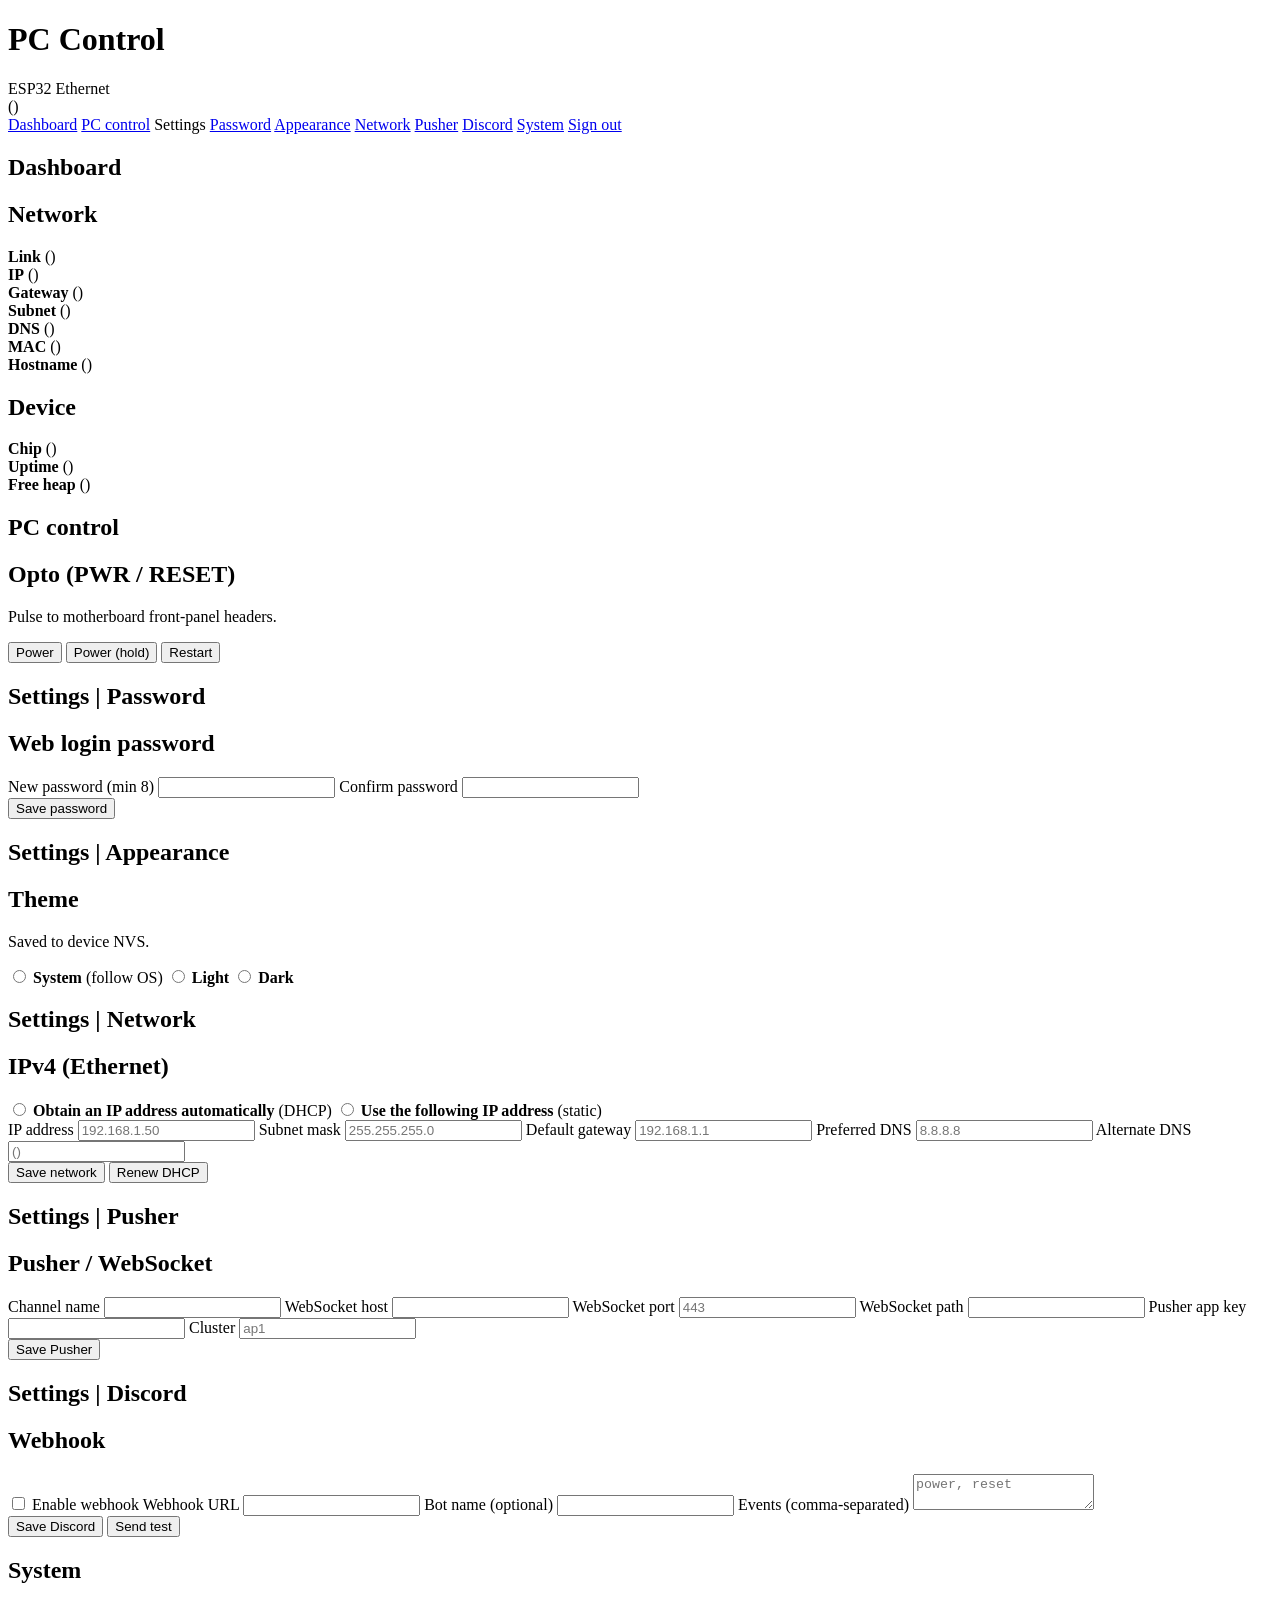
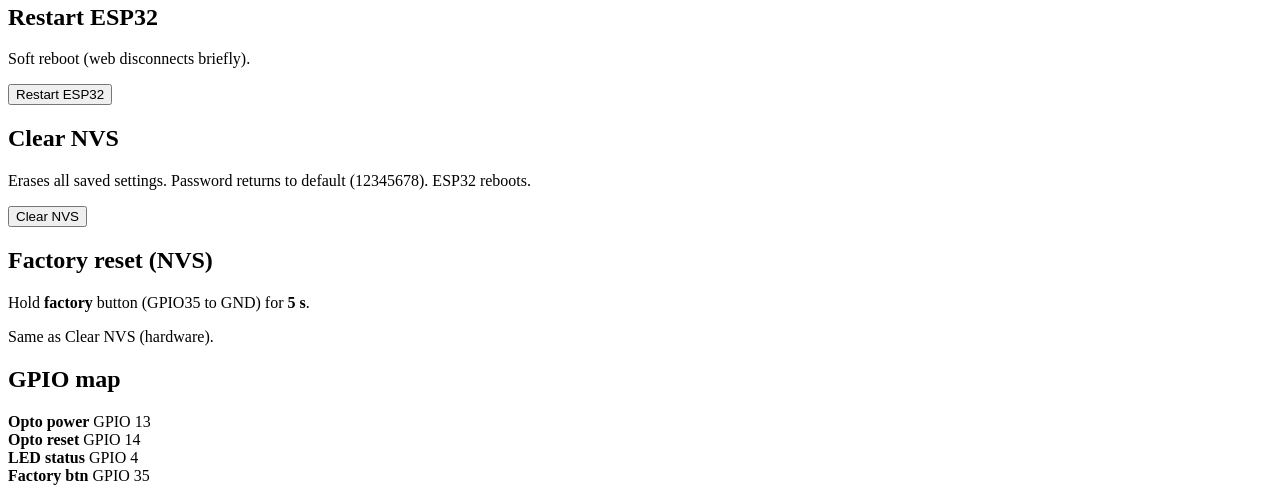
==== data/index.html @ f1f7f062 "init" ====
<!doctype html>
<html lang="en">
  <head>
    <meta charset="utf-8" />
    <meta name="viewport" content="width=device-width, initial-scale=1" />
    <title>PC Control</title>
    <script src="/js/theme-init.js"></script>
    <link rel="stylesheet" href="/css/app.css" />
  </head>
  <body>
    <div class="topbar">
      <div>
        <h1>PC Control</h1>
        <div class="sub">ESP32 Ethernet</div>
      </div>
      <div class="topbar-ip" id="topbar-ip">()</div>
    </div>

    <div class="layout">
      <nav class="nav" aria-label="Main">
        <a href="#dashboard">Dashboard</a>
        <a href="#control">PC control</a>
        <span class="nav-section">Settings</span>
        <a href="#settings-password">Password</a>
        <a href="#settings-appearance">Appearance</a>
        <a href="#settings-network">Network</a>
        <a href="#settings-pusher">Pusher</a>
        <a href="#settings-discord">Discord</a>
        <a href="#system">System</a>
        <a href="#" id="nav-logout" class="nav-out">Sign out</a>
      </nav>

      <main class="main">
        <section id="dashboard" class="section">
          <h2 class="section-title">Dashboard</h2>
          <div class="card">
            <h2>Network</h2>
            <div class="stat"><b>Link</b> <span id="st-link">()</span></div>
            <div class="stat"><b>IP</b> <span id="st-ip">()</span></div>
            <div class="stat"><b>Gateway</b> <span id="st-gw">()</span></div>
            <div class="stat"><b>Subnet</b> <span id="st-mask">()</span></div>
            <div class="stat"><b>DNS</b> <span id="st-dns">()</span></div>
            <div class="stat"><b>MAC</b> <span id="st-mac">()</span></div>
            <div class="stat"><b>Hostname</b> <span id="st-host">()</span></div>
          </div>
          <div class="card">
            <h2>Device</h2>
            <div class="stat"><b>Chip</b> <span id="st-chip">()</span></div>
            <div class="stat"><b>Uptime</b> <span id="st-uptime">()</span></div>
            <div class="stat">
              <b>Free heap</b> <span id="st-heap">()</span>
            </div>
          </div>
        </section>

        <section id="control" class="section">
          <h2 class="section-title">PC control</h2>
          <div class="card">
            <h2>Opto (PWR / RESET)</h2>
            <p class="hint">Pulse to motherboard front-panel headers.</p>
            <div id="ctrl-msg" class="msg hidden"></div>
            <div class="btn-row">
              <button
                type="button"
                class="btn btn-primary"
                data-press="power"
                data-dur="short"
              >
                Power
              </button>
              <button
                type="button"
                class="btn btn-secondary"
                data-press="power"
                data-dur="long"
              >
                Power (hold)
              </button>
              <button
                type="button"
                class="btn btn-primary"
                data-press="reset"
                data-dur="short"
              >
                Restart
              </button>
            </div>
          </div>
        </section>

        <section id="settings-password" class="section">
          <h2 class="section-title">Settings | Password</h2>
          <div class="card">
            <h2>Web login password</h2>
            <div id="pw-msg" class="msg hidden"></div>
            <form id="form-password">
              <label for="newpass">New password (min 8)</label>
              <input
                type="password"
                id="newpass"
                name="newpass"
                autocomplete="new-password"
                required
                minlength="8"
              />
              <label for="newpass2">Confirm password</label>
              <input
                type="password"
                id="newpass2"
                name="newpass2"
                autocomplete="new-password"
                required
                minlength="8"
              />
              <div class="form-actions">
                <button type="submit" class="btn btn-primary">
                  Save password
                </button>
              </div>
            </form>
          </div>
        </section>

        <section id="settings-appearance" class="section">
          <h2 class="section-title">Settings | Appearance</h2>
          <div class="card">
            <h2>Theme</h2>
            <p class="hint">Saved to device NVS.</p>
            <div class="radio-block" id="form-appearance">
              <label class="choice">
                <input type="radio" name="theme_mode" value="system" />
                <span><strong>System</strong> (follow OS)</span>
              </label>
              <label class="choice">
                <input type="radio" name="theme_mode" value="light" />
                <span><strong>Light</strong></span>
              </label>
              <label class="choice">
                <input type="radio" name="theme_mode" value="dark" />
                <span><strong>Dark</strong></span>
              </label>
            </div>
          </div>
        </section>

        <section id="settings-network" class="section">
          <h2 class="section-title">Settings | Network</h2>
          <div class="card">
            <h2>IPv4 (Ethernet)</h2>
            <div id="net-msg" class="msg hidden"></div>
            <form id="form-network">
              <div class="radio-block">
                <label class="choice">
                  <input type="radio" name="ip_mode" value="dhcp" />
                  <span
                    ><strong>Obtain an IP address automatically</strong>
                    (DHCP)</span
                  >
                </label>
                <label class="choice">
                  <input type="radio" name="ip_mode" value="static" />
                  <span
                    ><strong>Use the following IP address</strong>
                    (static)</span
                  >
                </label>
              </div>
              <div class="static-fields">
                <label for="ip_addr">IP address</label>
                <input
                  type="text"
                  id="ip_addr"
                  name="ip_addr"
                  placeholder="192.168.1.50"
                />
                <label for="subnet">Subnet mask</label>
                <input
                  type="text"
                  id="subnet"
                  name="subnet"
                  placeholder="255.255.255.0"
                />
                <label for="gateway">Default gateway</label>
                <input
                  type="text"
                  id="gateway"
                  name="gateway"
                  placeholder="192.168.1.1"
                />
                <label for="dns1">Preferred DNS</label>
                <input
                  type="text"
                  id="dns1"
                  name="dns1"
                  placeholder="8.8.8.8"
                />
                <label for="dns2">Alternate DNS</label>
                <input type="text" id="dns2" name="dns2" placeholder="()" />
              </div>
              <div class="form-actions">
                <button type="submit" class="btn btn-primary">
                  Save network
                </button>
                <button
                  type="button"
                  class="btn btn-secondary"
                  id="btn-dhcp-renew"
                >
                  Renew DHCP
                </button>
              </div>
            </form>
          </div>
        </section>

        <section id="settings-pusher" class="section">
          <h2 class="section-title">Settings | Pusher</h2>
          <div class="card">
            <h2>Pusher / WebSocket</h2>
            <div id="push-msg" class="msg hidden"></div>
            <form id="form-pusher">
              <label for="pusher_chan">Channel name</label>
              <input type="text" id="pusher_chan" name="pusher_chan" />
              <label for="ws_host">WebSocket host</label>
              <input type="text" id="ws_host" name="ws_host" />
              <label for="ws_port">WebSocket port</label>
              <input
                type="text"
                id="ws_port"
                name="ws_port"
                placeholder="443"
              />
              <label for="ws_path">WebSocket path</label>
              <input type="text" id="ws_path" name="ws_path" />
              <label for="pusher_key">Pusher app key</label>
              <input
                type="text"
                id="pusher_key"
                name="pusher_key"
                autocomplete="off"
              />
              <label for="pusher_cluster">Cluster</label>
              <input
                type="text"
                id="pusher_cluster"
                name="pusher_cluster"
                placeholder="ap1"
              />
              <div class="form-actions">
                <button type="submit" class="btn btn-primary">
                  Save Pusher
                </button>
              </div>
            </form>
          </div>
        </section>

        <section id="settings-discord" class="section">
          <h2 class="section-title">Settings | Discord</h2>
          <div class="card">
            <h2>Webhook</h2>
            <div id="disc-msg" class="msg hidden"></div>
            <form id="form-discord">
              <label class="label-inline" for="discord_enabled">
                <input
                  type="checkbox"
                  id="discord_enabled"
                  name="discord_enabled"
                />
                Enable webhook
              </label>
              <label for="discord_url">Webhook URL</label>
              <input type="url" id="discord_url" name="discord_url" />
              <label for="discord_username">Bot name (optional)</label>
              <input
                type="text"
                id="discord_username"
                name="discord_username"
              />
              <label for="discord_events">Events (comma-separated)</label>
              <textarea
                id="discord_events"
                name="discord_events"
                placeholder="power, reset"
              ></textarea>
              <div class="form-actions">
                <button type="submit" class="btn btn-primary">
                  Save Discord
                </button>
                <button
                  type="button"
                  class="btn btn-secondary"
                  id="btn-discord-test"
                >
                  Send test
                </button>
              </div>
            </form>
          </div>
        </section>

        <section id="system" class="section">
          <h2 class="section-title">System</h2>
          <div class="card">
            <h2>Restart ESP32</h2>
            <p class="hint">Soft reboot (web disconnects briefly).</p>
            <div class="form-actions">
              <button
                type="button"
                class="btn btn-secondary"
                id="btn-esp-restart"
              >
                Restart ESP32
              </button>
            </div>
          </div>
          <div class="card">
            <h2>Clear NVS</h2>
            <p class="hint">
              Erases all saved settings. Password returns to default (12345678).
              ESP32 reboots.
            </p>
            <div class="form-actions">
              <button type="button" class="btn btn-danger" id="btn-nvs-clear">
                Clear NVS
              </button>
            </div>
            <p id="nvs-msg" class="form-msg" hidden></p>
          </div>
          <div class="card">
            <h2>Factory reset (NVS)</h2>
            <p>
              Hold <strong>factory</strong> button (GPIO35 to GND) for
              <strong>5 s</strong>.
            </p>
            <p class="hint">Same as Clear NVS (hardware).</p>
          </div>
          <div class="card">
            <h2>GPIO map</h2>
            <div class="stat"><b>Opto power</b> GPIO 13</div>
            <div class="stat"><b>Opto reset</b> GPIO 14</div>
            <div class="stat"><b>LED status</b> GPIO 4</div>
            <div class="stat"><b>Factory btn</b> GPIO 35</div>
          </div>
        </section>
      </main>
    </div>
    <script src="/js/theme.js"></script>
    <script src="/js/app.js"></script>
  </body>
</html>
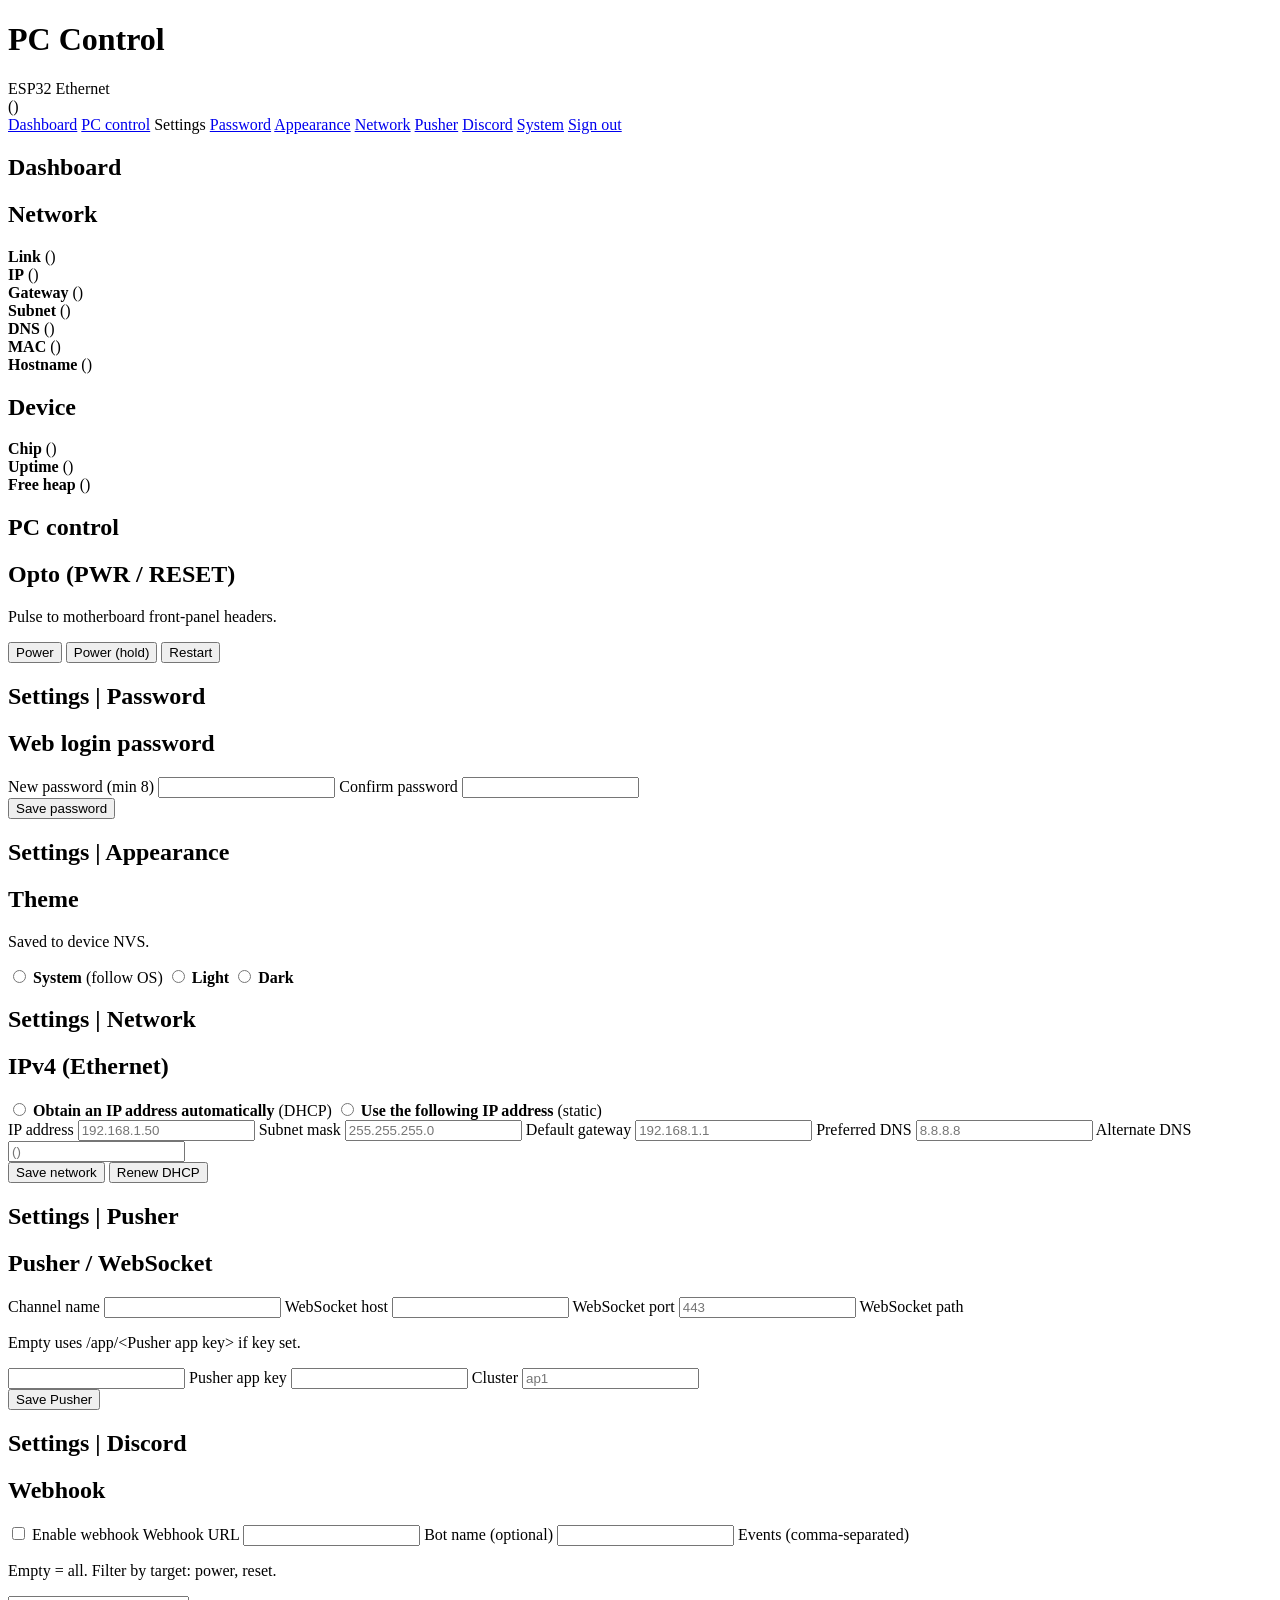
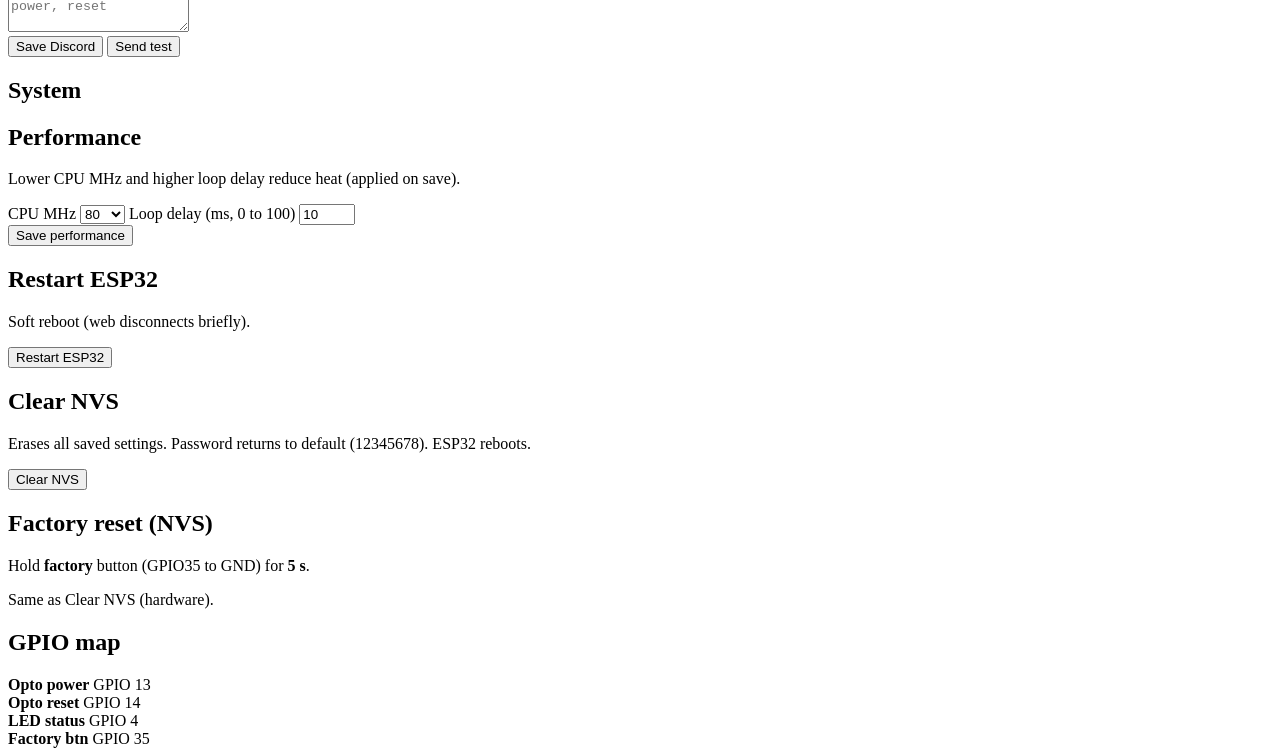
==== commit c0e489ca: "refactor: Rename FT232H to WT32-ETH01 and add new features - Rename ft232h_* files to wt32_* for con" ====
--- a/data/index.html
+++ b/data/index.html
@@ -231,6 +231,9 @@
                 placeholder="443"
               />
               <label for="ws_path">WebSocket path</label>
+              <p class="hint">
+                Empty uses /app/&lt;Pusher app key&gt; if key set.
+              </p>
               <input type="text" id="ws_path" name="ws_path" />
               <label for="pusher_key">Pusher app key</label>
               <input
@@ -278,6 +281,7 @@
                 name="discord_username"
               />
               <label for="discord_events">Events (comma-separated)</label>
+              <p class="hint">Empty = all. Filter by target: power, reset.</p>
               <textarea
                 id="discord_events"
                 name="discord_events"
@@ -301,6 +305,37 @@
 
         <section id="system" class="section">
           <h2 class="section-title">System</h2>
+          <div class="card">
+            <h2>Performance</h2>
+            <p class="hint">
+              Lower CPU MHz and higher loop delay reduce heat (applied on save).
+            </p>
+            <form id="form-performance">
+              <label for="cpu_mhz">CPU MHz</label>
+              <select id="cpu_mhz" name="cpu_mhz" required>
+                <option value="80" selected>80</option>
+                <option value="160">160</option>
+                <option value="240">240</option>
+              </select>
+              <label for="loop_delay_ms">Loop delay (ms, 0 to 100)</label>
+              <input
+                type="number"
+                id="loop_delay_ms"
+                name="loop_delay_ms"
+                min="0"
+                max="100"
+                step="1"
+                value="10"
+                required
+              />
+              <div class="form-actions">
+                <button type="submit" class="btn btn-primary">
+                  Save performance
+                </button>
+              </div>
+            </form>
+            <p id="perf-msg" class="msg hidden"></p>
+          </div>
           <div class="card">
             <h2>Restart ESP32</h2>
             <p class="hint">Soft reboot (web disconnects briefly).</p>
@@ -325,7 +360,7 @@
                 Clear NVS
               </button>
             </div>
-            <p id="nvs-msg" class="form-msg" hidden></p>
+            <p id="nvs-msg" class="msg hidden"></p>
           </div>
           <div class="card">
             <h2>Factory reset (NVS)</h2>
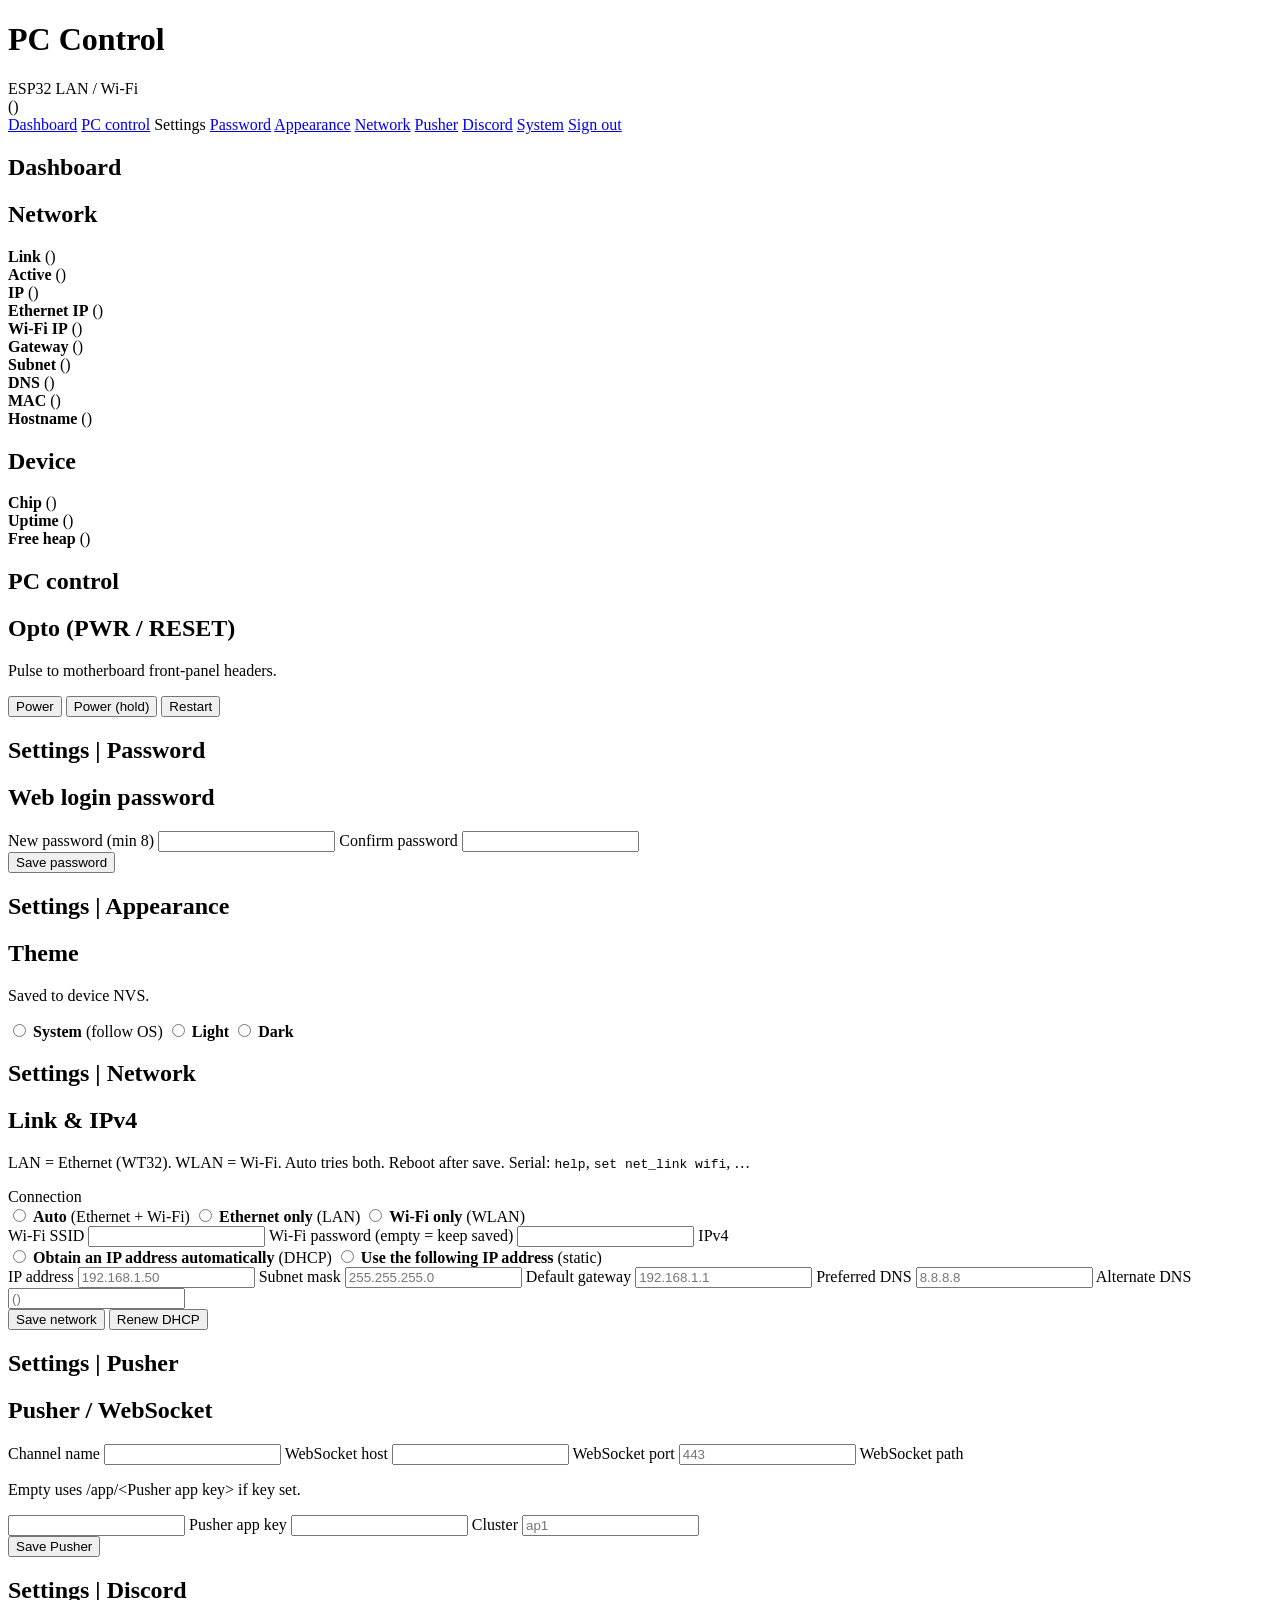
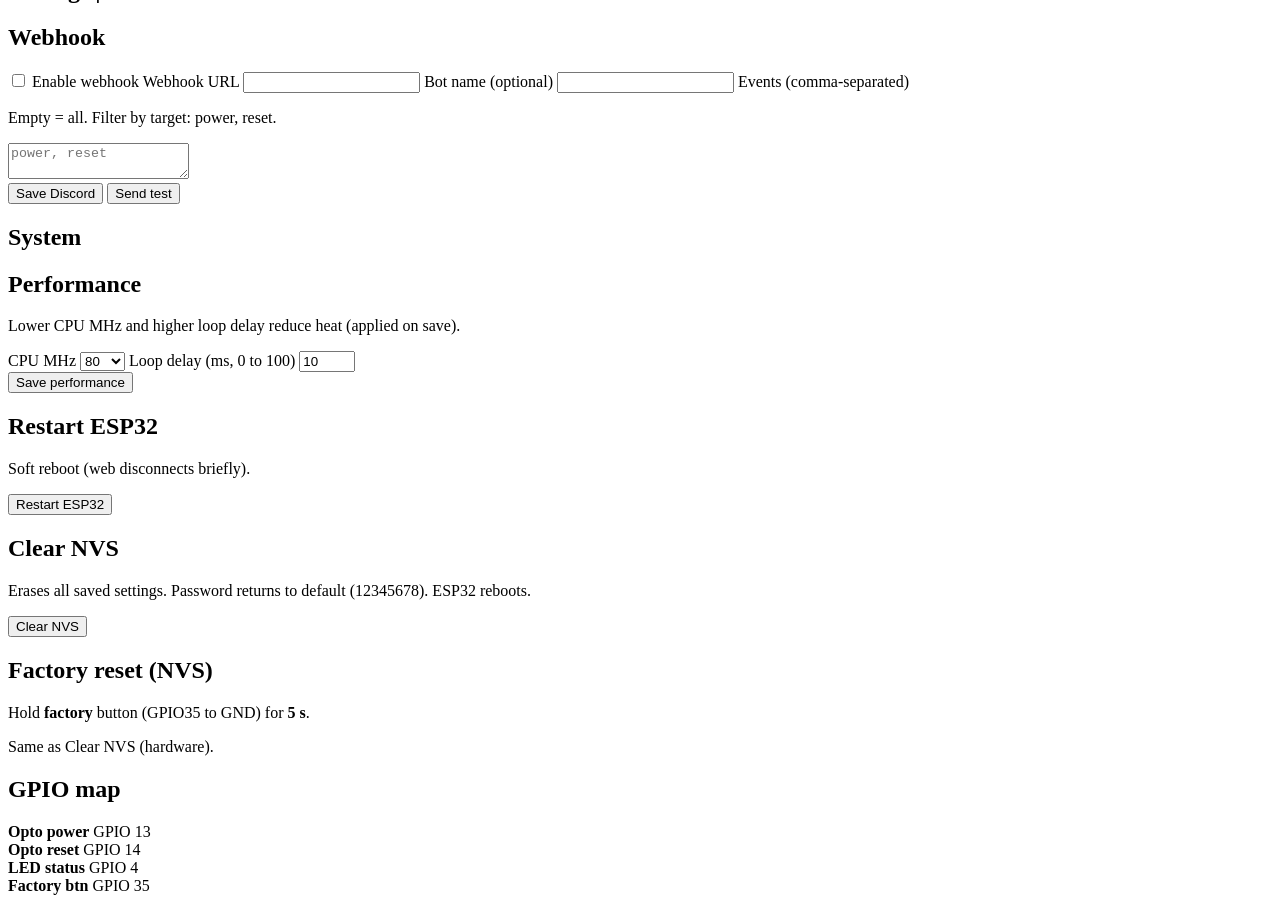
==== commit 9d0f108c: "feat: add Wi-Fi support, serial NVS commands, and network abstraction - Add `wt32_net` module: unifi" ====
--- a/data/index.html
+++ b/data/index.html
@@ -11,7 +11,7 @@
     <div class="topbar">
       <div>
         <h1>PC Control</h1>
-        <div class="sub">ESP32 Ethernet</div>
+        <div class="sub">ESP32 LAN / Wi-Fi</div>
       </div>
       <div class="topbar-ip" id="topbar-ip">()</div>
     </div>
@@ -36,7 +36,14 @@
           <div class="card">
             <h2>Network</h2>
             <div class="stat"><b>Link</b> <span id="st-link">()</span></div>
+            <div class="stat"><b>Active</b> <span id="st-active">()</span></div>
             <div class="stat"><b>IP</b> <span id="st-ip">()</span></div>
+            <div class="stat">
+              <b>Ethernet IP</b> <span id="st-eth-ip">()</span>
+            </div>
+            <div class="stat">
+              <b>Wi-Fi IP</b> <span id="st-wifi-ip">()</span>
+            </div>
             <div class="stat"><b>Gateway</b> <span id="st-gw">()</span></div>
             <div class="stat"><b>Subnet</b> <span id="st-mask">()</span></div>
             <div class="stat"><b>DNS</b> <span id="st-dns">()</span></div>
@@ -146,9 +153,43 @@
         <section id="settings-network" class="section">
           <h2 class="section-title">Settings | Network</h2>
           <div class="card">
-            <h2>IPv4 (Ethernet)</h2>
+            <h2>Link &amp; IPv4</h2>
+            <p class="hint">
+              LAN = Ethernet (WT32). WLAN = Wi-Fi. Auto tries both. Reboot after
+              save. Serial: <code>help</code>, <code>set net_link wifi</code>, …
+            </p>
             <div id="net-msg" class="msg hidden"></div>
             <form id="form-network">
+              <label>Connection</label>
+              <div class="radio-block">
+                <label class="choice">
+                  <input type="radio" name="net_link" value="auto" />
+                  <span><strong>Auto</strong> (Ethernet + Wi-Fi)</span>
+                </label>
+                <label class="choice">
+                  <input type="radio" name="net_link" value="ethernet" />
+                  <span><strong>Ethernet only</strong> (LAN)</span>
+                </label>
+                <label class="choice">
+                  <input type="radio" name="net_link" value="wifi" />
+                  <span><strong>Wi-Fi only</strong> (WLAN)</span>
+                </label>
+              </div>
+              <label for="wifi_ssid">Wi-Fi SSID</label>
+              <input
+                type="text"
+                id="wifi_ssid"
+                name="wifi_ssid"
+                autocomplete="off"
+              />
+              <label for="wifi_pass">Wi-Fi password (empty = keep saved)</label>
+              <input
+                type="password"
+                id="wifi_pass"
+                name="wifi_pass"
+                autocomplete="new-password"
+              />
+              <label>IPv4</label>
               <div class="radio-block">
                 <label class="choice">
                   <input type="radio" name="ip_mode" value="dhcp" />
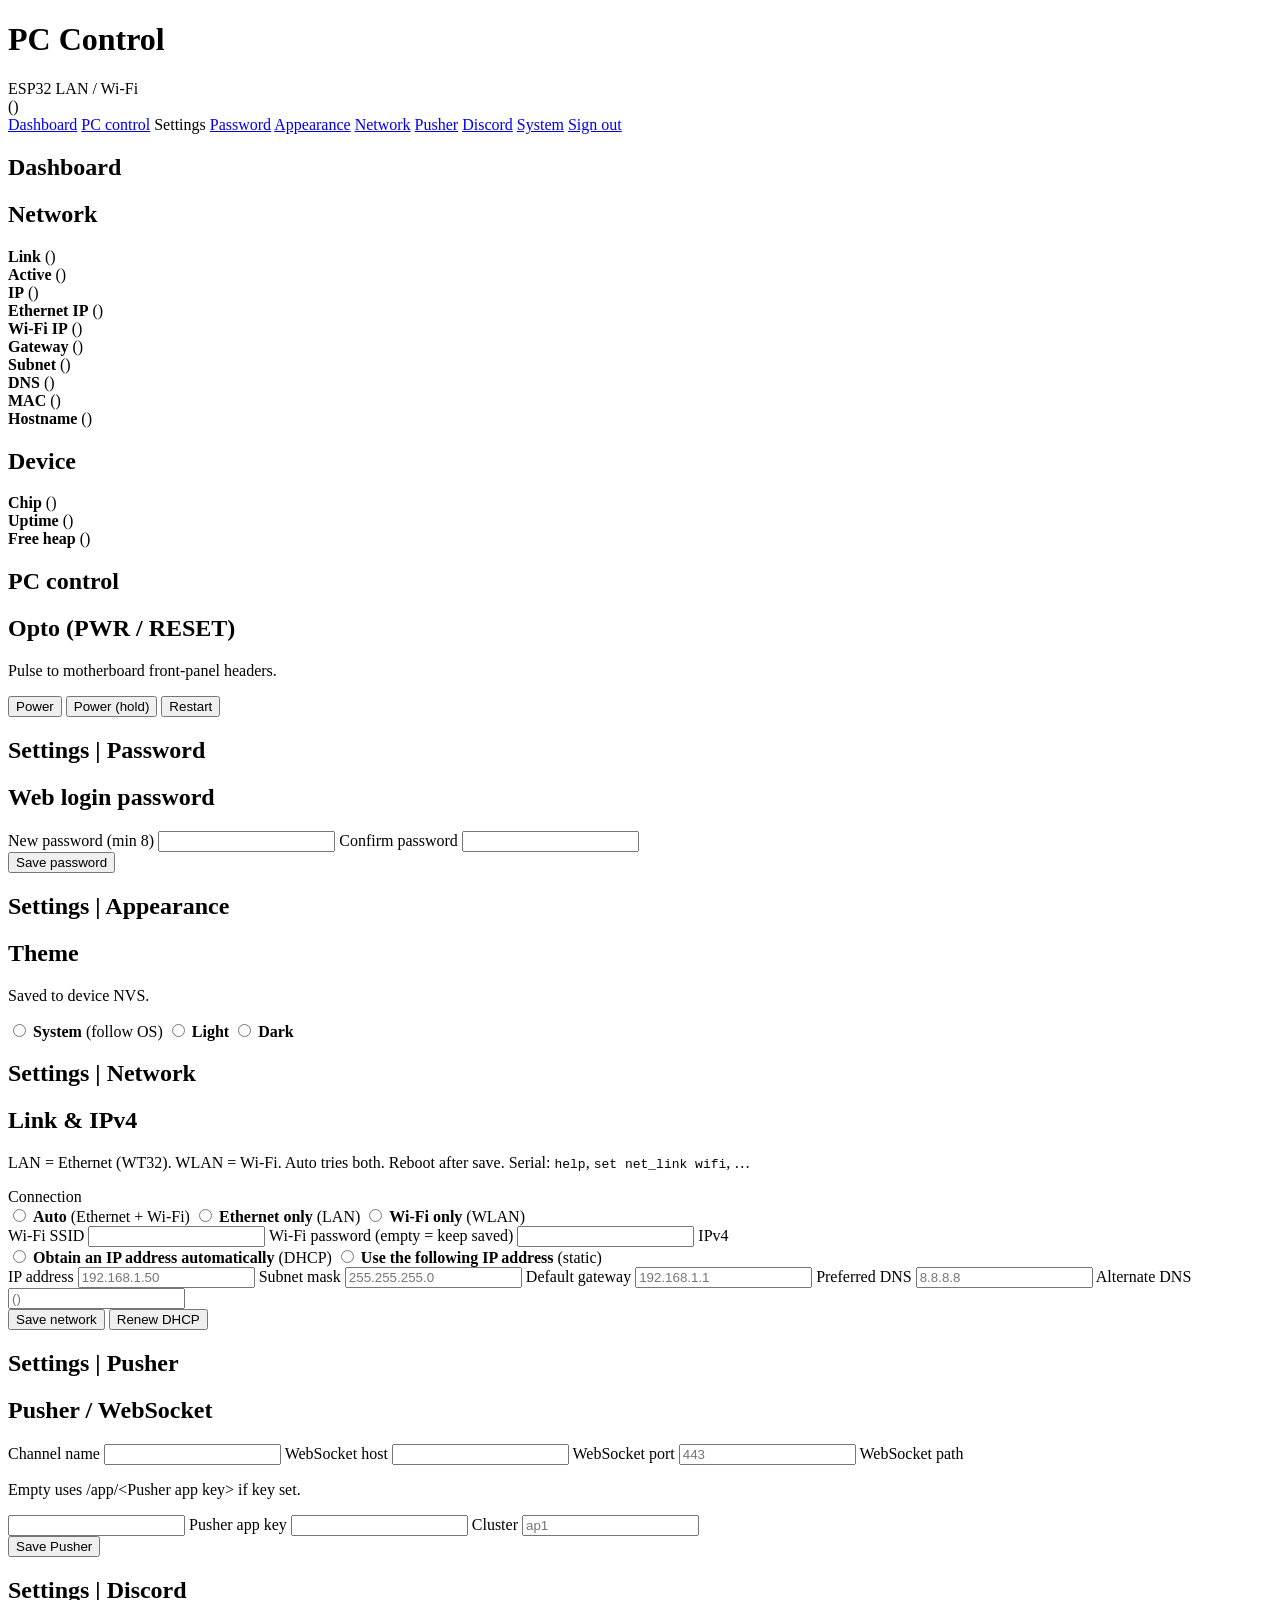
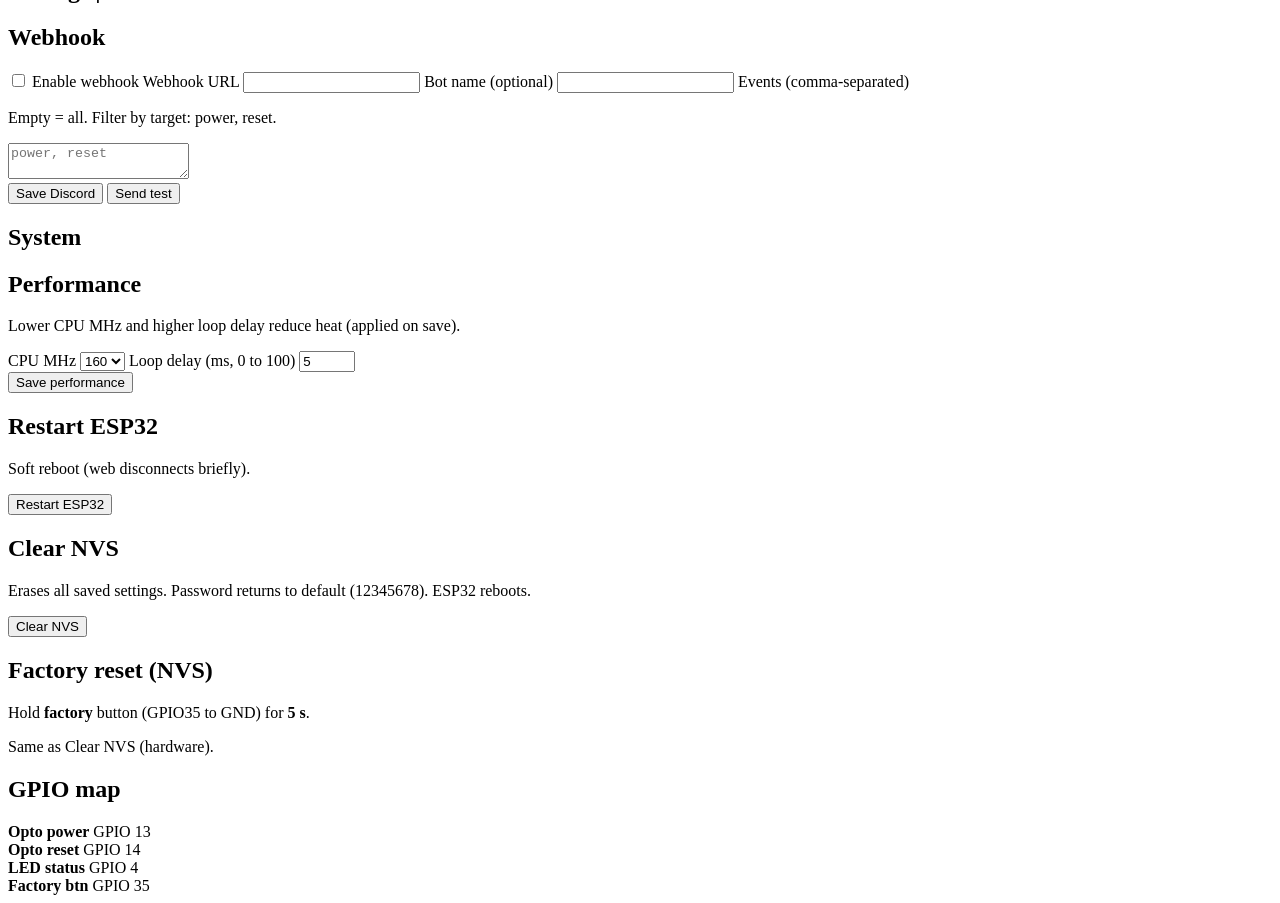
==== commit d9827b70: "feat: add production deploy scripts and fix web form handling - Add `deploy.sh` (compile + flash + L" ====
--- a/data/index.html
+++ b/data/index.html
@@ -354,8 +354,8 @@
             <form id="form-performance">
               <label for="cpu_mhz">CPU MHz</label>
               <select id="cpu_mhz" name="cpu_mhz" required>
-                <option value="80" selected>80</option>
-                <option value="160">160</option>
+                <option value="80">80</option>
+                <option value="160" selected>160</option>
                 <option value="240">240</option>
               </select>
               <label for="loop_delay_ms">Loop delay (ms, 0 to 100)</label>
@@ -366,7 +366,7 @@
                 min="0"
                 max="100"
                 step="1"
-                value="10"
+                value="5"
                 required
               />
               <div class="form-actions">
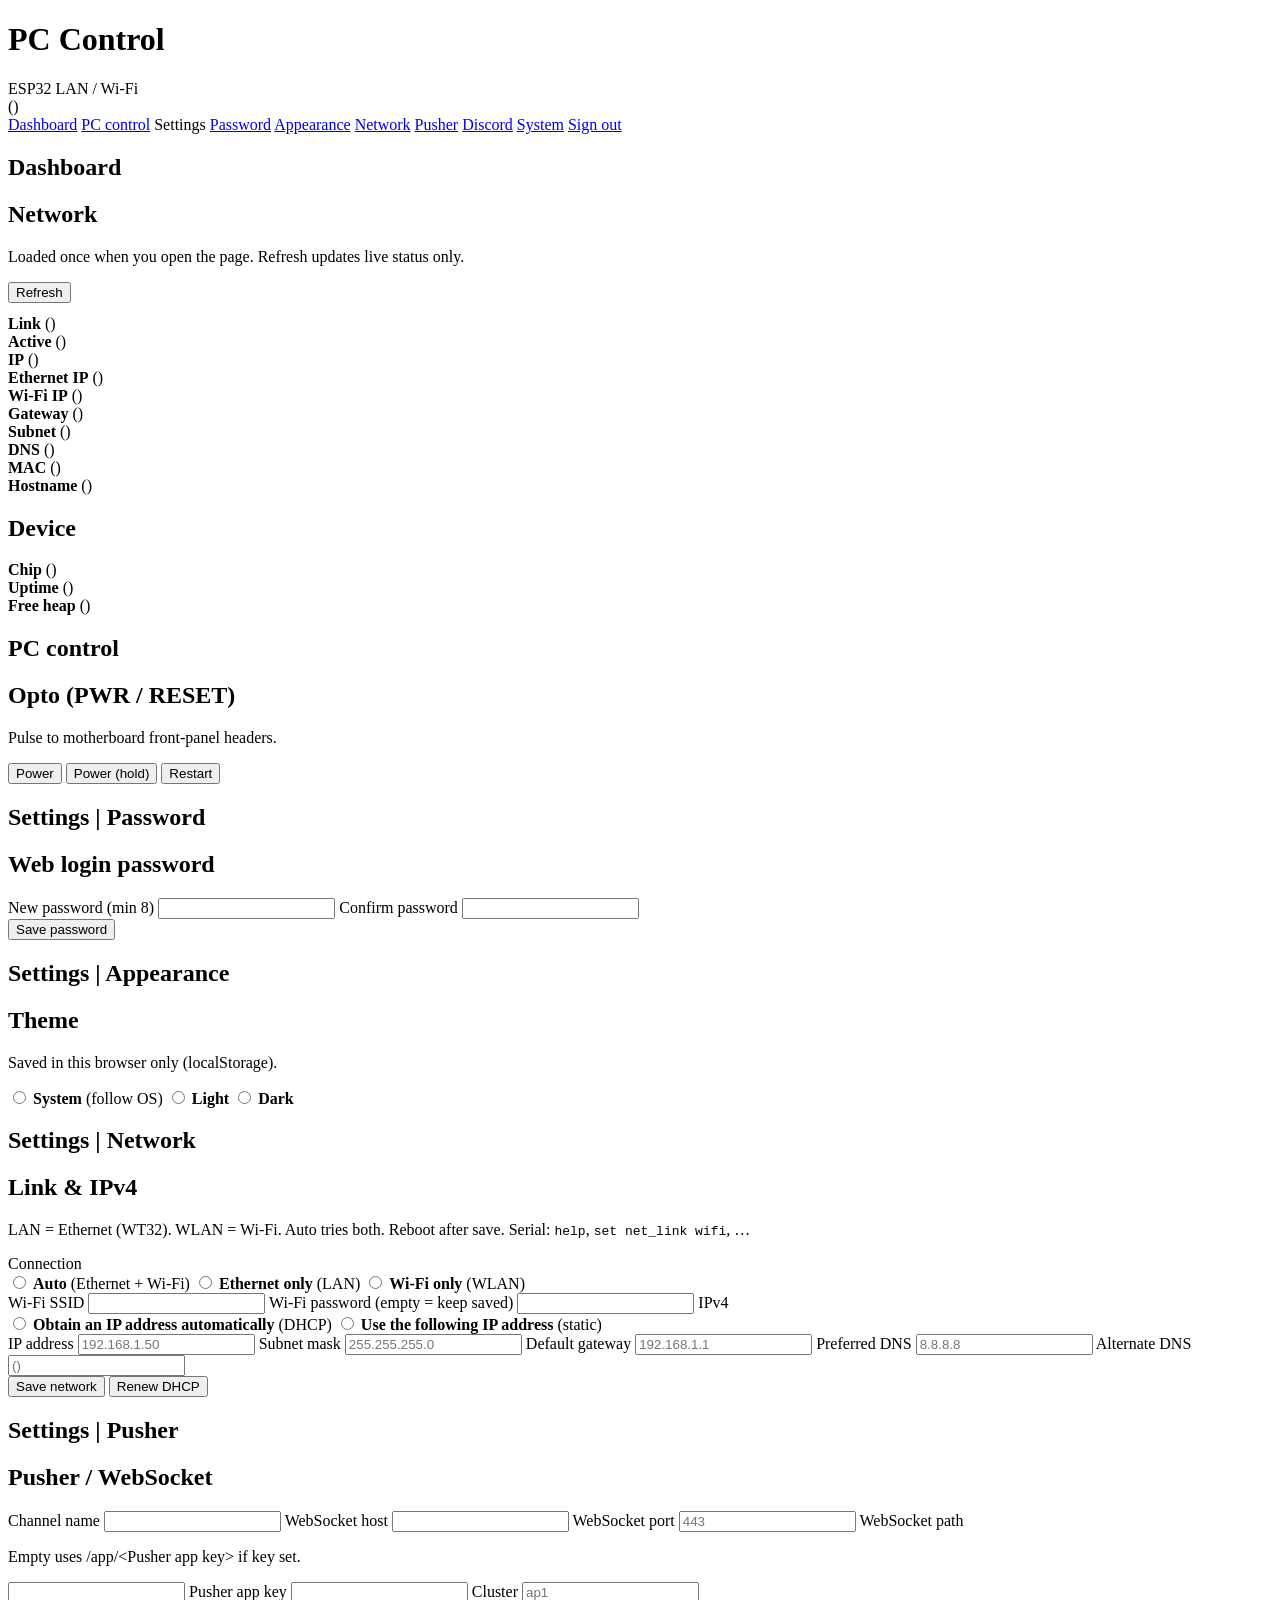
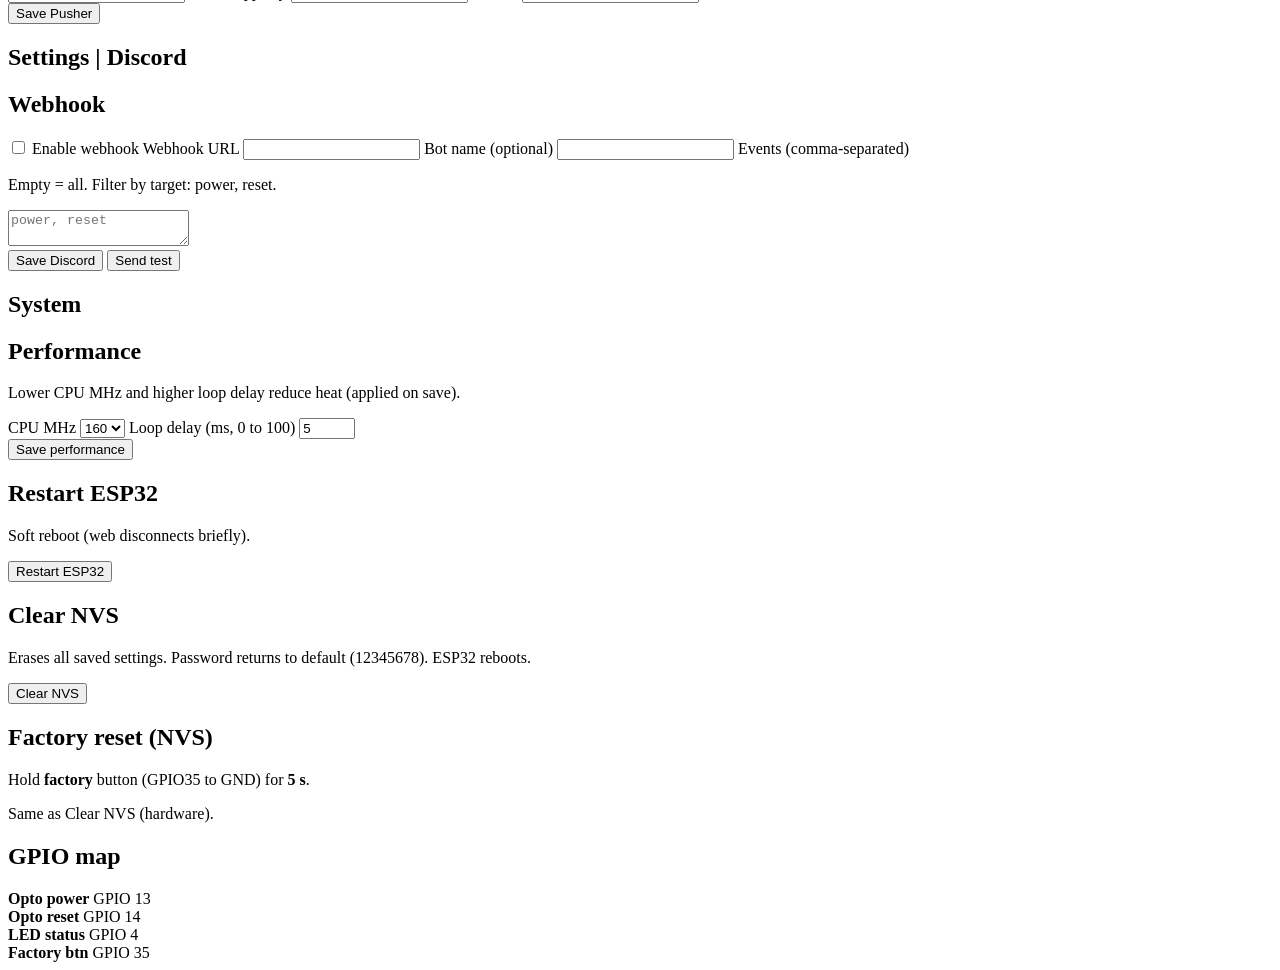
==== commit dc6873b8: "feat: static LAN mode, deferred Wi-Fi start, browser-only theme, production test - Network: explicit" ====
--- a/data/index.html
+++ b/data/index.html
@@ -35,6 +35,20 @@
           <h2 class="section-title">Dashboard</h2>
           <div class="card">
             <h2>Network</h2>
+            <p class="hint">
+              Loaded once when you open the page. Refresh updates live status
+              only.
+            </p>
+            <div id="dash-msg" class="msg hidden"></div>
+            <div class="btn-row" style="margin-bottom: 0.75rem">
+              <button
+                type="button"
+                class="btn btn-secondary"
+                id="btn-dashboard-refresh"
+              >
+                Refresh
+              </button>
+            </div>
             <div class="stat"><b>Link</b> <span id="st-link">()</span></div>
             <div class="stat"><b>Active</b> <span id="st-active">()</span></div>
             <div class="stat"><b>IP</b> <span id="st-ip">()</span></div>
@@ -132,7 +146,7 @@
           <h2 class="section-title">Settings | Appearance</h2>
           <div class="card">
             <h2>Theme</h2>
-            <p class="hint">Saved to device NVS.</p>
+            <p class="hint">Saved in this browser only (localStorage).</p>
             <div class="radio-block" id="form-appearance">
               <label class="choice">
                 <input type="radio" name="theme_mode" value="system" />
